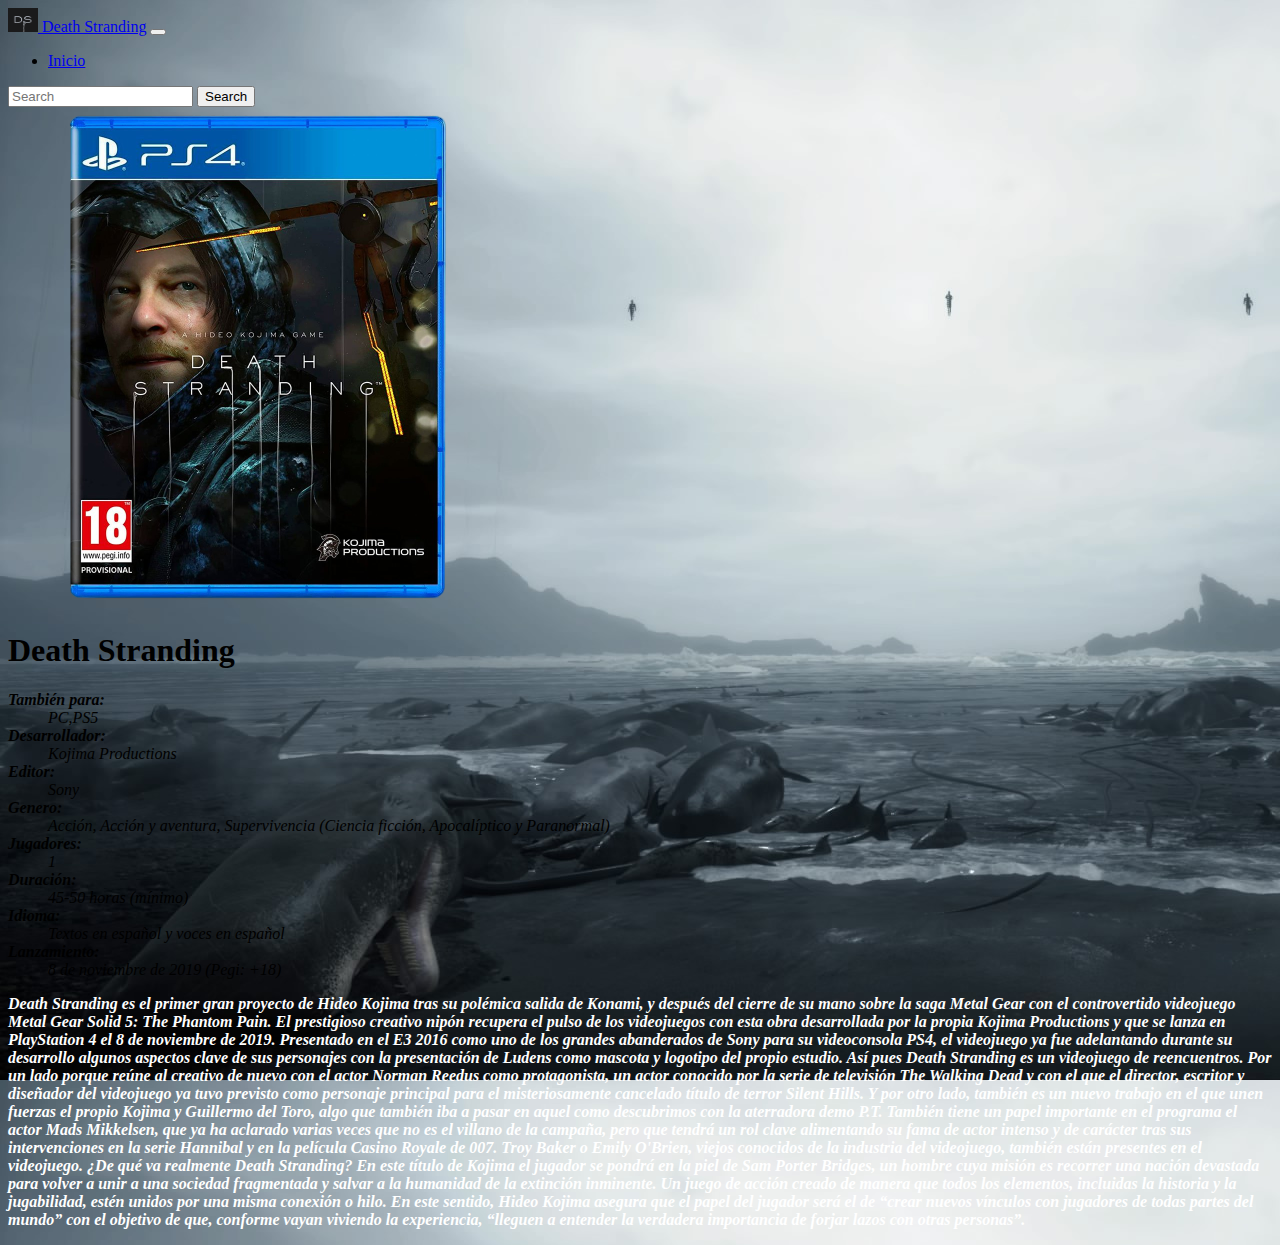
==== Pages/historia.html @ 20d5b2aa "Version inicial" ====
<!DOCTYPE html>
<html lang="en">

<head>
    <meta charset="UTF-8">
    <meta http-equiv="X-UA-Compatible" content="IE=edge">
    <meta name="viewport" content="width=device-width, initial-scale=1.0">
    <title>Historia</title>
    <!-- CSS -->
    <link rel="stylesheet" href="../CSS/style.css">
    <!--CSS Bootstrap -->
    <link href="https://cdn.jsdelivr.net/npm/bootstrap@5.1.3/dist/css/bootstrap.min.css" rel="stylesheet"
        integrity="sha384-1BmE4kWBq78iYhFldvKuhfTAU6auU8tT94WrHftjDbrCEXSU1oBoqyl2QvZ6jIW3" crossorigin="anonymous">
</head>

<body class="fondo-oscuro">
    <!-- Inicio del header + logo -->
    <header>
        <nav class="navbar navbar-expand-lg navbar-dark bg-dark">
            <div class="container-fluid">
                <a class="navbar-brand" href="#"><img src="../Imagenes/communityIcon_ntxxqsdffru31.png"
                        alt="death-stranding" width="30" height="24" class="d-inline-block align-text-top">
                    Death Stranding</a>
                <button class="navbar-toggler" type="button" data-bs-toggle="collapse"
                    data-bs-target="#navbarSupportedContent" aria-controls="navbarSupportedContent"
                    aria-expanded="false" aria-label="Toggle navigation">
                    <span class="navbar-toggler-icon"></span>
                </button>
                <div class="collapse navbar-collapse" id="navbarSupportedContent">
                    <ul class="navbar-nav me-auto mb-2 mb-lg-0">
                        <li class="nav-item">
                            <a class="nav-link active" aria-current="page" href="../index.html">Inicio</a>
                        </li>
                    </ul>
                    <form class="d-flex">
                        <input class="form-control me-2" type="search" placeholder="Search" aria-label="Search">
                        <button class="btn btn-outline-success" type="submit">Search</button>
                    </form>

                </div>
            </div>
        </nav>
    </header>
    <!-- Fin de Header + Logo -->

    <!-- Seccion de Texto Oscuro + Imagen de Juego -->
    <section class="container">
        <!-- Fila -->
        <div class="row">
            <!-- col-6 -->
            <div class="col-sm-12 col-md-8 col-lg-6">
                <img src="../Imagenes/caja_juego_ps4.png" alt="Juego PS4">
            </div>
            <!-- col-6 -->
            <div class="col-sm-12 col-md-4 col-lg-6">
                <h1>Death Stranding</h1>
                <dl>
                    <dt>También para:</dt>
                    <dd>PC,PS5</dd>
                    <dt>Desarrollador:</dt>
                    <dd>Kojima Productions</dd>
                    <dt>Editor:</dt>
                    <dd>Sony</dd>
                    <dt>Genero:</dt>
                    <dd>Acción, Acción y aventura, Supervivencia (Ciencia ficción, Apocalíptico y Paranormal)</dd>
                    <dt>Jugadores:</dt>
                    <dd>1</dd>
                    <dt>Duración:</dt>
                    <dd>45-50 horas (mínimo)</dd>
                    <dt>Idioma:</dt>
                    <dd>Textos en español y voces en español</dd>
                    <dt>Lanzamiento:</dt>
                    <dd>8 de noviembre de 2019 (Pegi: +18)</dd>
                </dl>
            </div>
        </div>
    </section>
    <!-- Seccion de Texto Claro -->
    <section class='container color-claro'>
        <!-- Columna -->
        <div class="column">
            <div class="col-sm-12 col-md-12 col-lg-12">
                <p>Death Stranding es el primer gran proyecto de Hideo Kojima tras su polémica salida de Konami, y
                    después del cierre de su mano sobre la saga Metal Gear con el controvertido videojuego Metal Gear
                    Solid 5: The Phantom Pain. El prestigioso creativo nipón recupera el pulso de los videojuegos con
                    esta obra desarrollada por la propia Kojima Productions y que se lanza en PlayStation 4 el 8 de
                    noviembre de 2019. Presentado en el E3 2016 como uno de los grandes abanderados de Sony para su
                    videoconsola PS4, el videojuego ya fue adelantando durante su desarrollo algunos aspectos clave de
                    sus personajes con la presentación de Ludens como mascota y logotipo del propio estudio.

                    Así pues Death Stranding es un videojuego de reencuentros. Por un lado porque reúne al creativo de
                    nuevo con el actor Norman Reedus como protagonista, un actor conocido por la serie de televisión The
                    Walking Dead y con el que el director, escritor y diseñador del videojuego ya tuvo previsto como
                    personaje principal para el misteriosamente cancelado título de terror Silent Hills. Y por otro
                    lado, también es un nuevo trabajo en el que unen fuerzas el propio Kojima y Guillermo del Toro, algo
                    que también iba a pasar en aquel como descubrimos con la aterradora demo P.T. También tiene un papel
                    importante en el programa el actor Mads Mikkelsen, que ya ha aclarado varias veces que no es el
                    villano de la campaña, pero que tendrá un rol clave alimentando su fama de actor intenso y de
                    carácter tras sus intervenciones en la serie Hannibal y en la película Casino Royale de 007. Troy
                    Baker o Emily O'Brien, viejos conocidos de la industria del videojuego, también están presentes en
                    el videojuego.

                    ¿De qué va realmente Death Stranding? En este título de Kojima el jugador se pondrá en la piel de
                    Sam Porter Bridges, un hombre cuya misión es recorrer una nación devastada para volver a unir a una
                    sociedad fragmentada y salvar a la humanidad de la extinción inminente. Un juego de acción creado de
                    manera que todos los elementos, incluidas la historia y la jugabilidad, estén unidos por una misma
                    conexión o hilo. En este sentido, Hideo Kojima asegura que el papel del jugador será el de “crear
                    nuevos vínculos con jugadores de todas partes del mundo” con el objetivo de que, conforme vayan
                    viviendo la experiencia, “lleguen a entender la verdadera importancia de forjar lazos con otras
                    personas”.</p>
            </div>
        </div>
    </section>

    <!-- Bootstrap Bundle with Popper  -->
    <script src="https://cdn.jsdelivr.net/npm/bootstrap@5.1.3/dist/js/bootstrap.bundle.min.js"
        integrity="sha384-ka7Sk0Gln4gmtz2MlQnikT1wXgYsOg+OMhuP+IlRH9sENBO0LRn5q+8nbTov4+1p" crossorigin="anonymous">
    </script>
</body>

</html>
---- CSS/style.css ----
/* Color del fondo del Index */
.color-fondo {
    background-color: rgb(226, 204, 175);
}

/* Color del fondo de la pagina "Historia" */
.fondo-oscuro {
    background-image: url("../Imagenes/fondo_pantalla.jpg");
}

/* Seccion Oscura */
dt {
    color: black;
    font-style: italic;
    font-weight: bold;
}

dd {
    color: black;
    font-style: italic;
}

/* Seccion Clara */
.color-claro {
    color: white;
    font-style: italic;
    font-weight: bold;
}
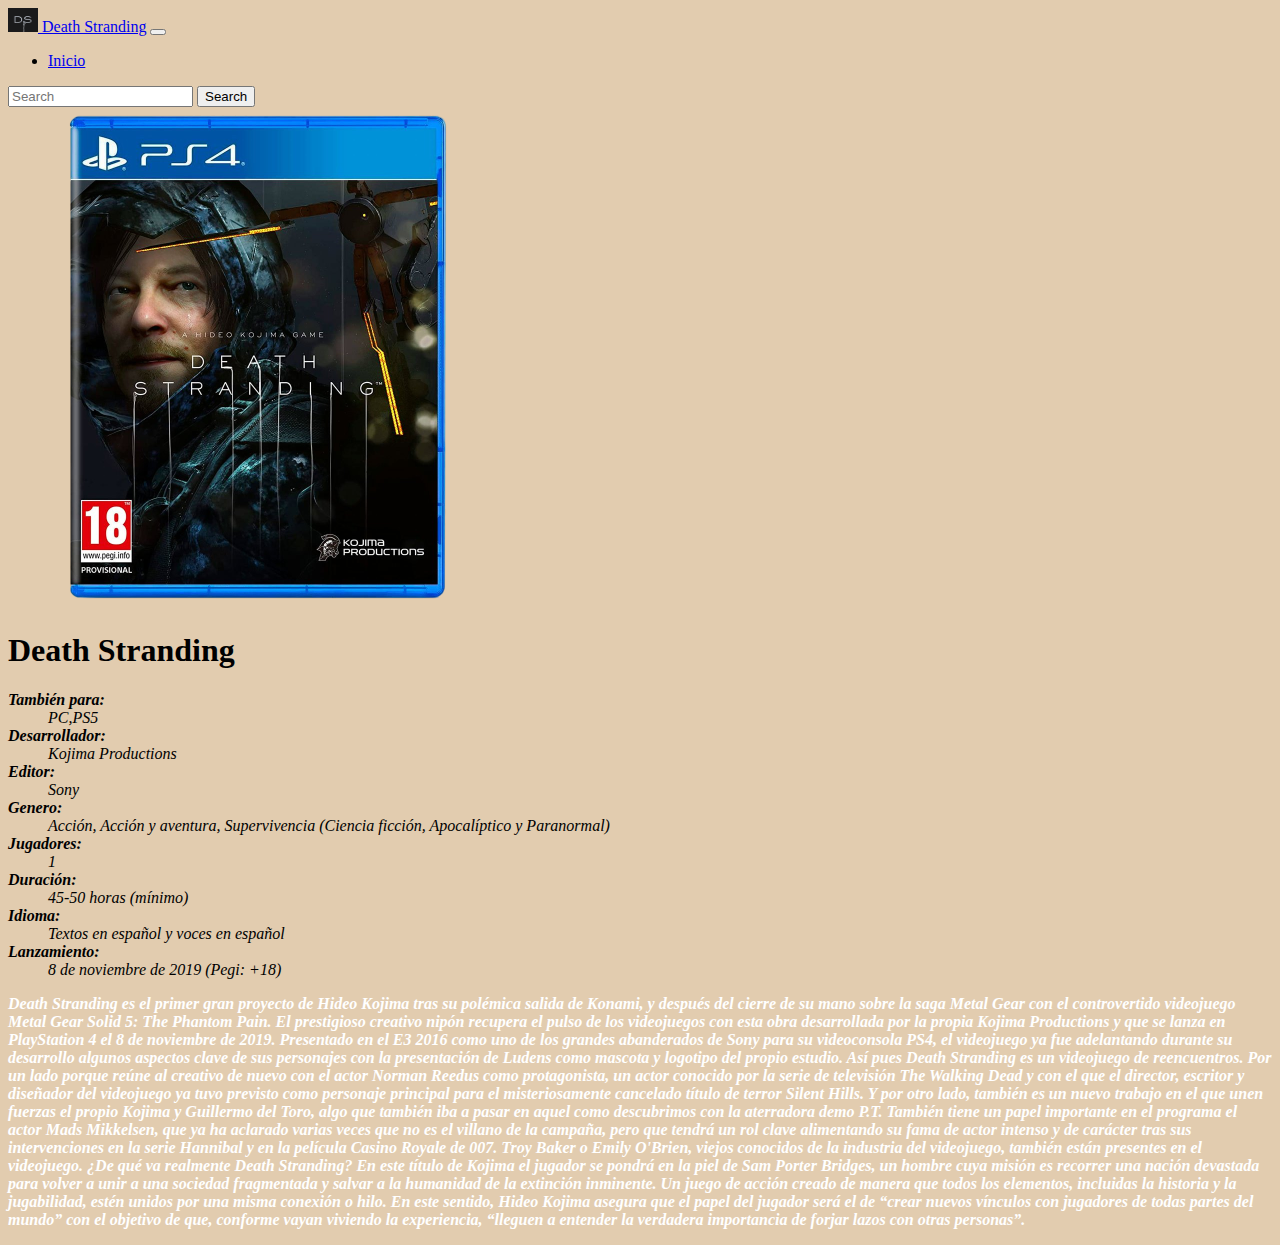
==== commit 17945498: "Version Final" ====
--- a/Pages/historia.html
+++ b/Pages/historia.html
@@ -13,7 +13,7 @@
         integrity="sha384-1BmE4kWBq78iYhFldvKuhfTAU6auU8tT94WrHftjDbrCEXSU1oBoqyl2QvZ6jIW3" crossorigin="anonymous">
 </head>
 
-<body class="fondo-oscuro">
+<body class="fondo-historia">
     <!-- Inicio del header + logo -->
     <header>
         <nav class="navbar navbar-expand-lg navbar-dark bg-dark">
--- a/CSS/style.css
+++ b/CSS/style.css
@@ -1,11 +1,30 @@
 /* Color del fondo del Index */
-.color-fondo {
+.fondo-historia {
     background-color: rgb(226, 204, 175);
 }
 
 /* Color del fondo de la pagina "Historia" */
 .fondo-oscuro {
     background-image: url("../Imagenes/fondo_pantalla.jpg");
+}
+
+/* Color del fondo de la pagina "Actores" */
+.fondo-actores {
+    background-image: url("../Imagenes/fondo_actores.jpg");
+    background-size: 100%;
+}
+
+/* Color del fondo de la pagina "musica" */
+.fondo-musica {
+    background-image: url("../Imagenes/fondo_musica.png");
+    background-size: 100%;
+}
+
+/* Color del fondo de la pagina "videojuego" */
+.fondo-videojuego {
+    /* background-image: url("../Imagenes/fondo_videojuego.jpg"); */
+    background-image: url(https://deathstrandingpc.505games.com/wp-content/uploads/2020/02/CDPR_DS_Title_FX_Master-2-DSLOGO_MATCHED-V5.gif);
+    background-size: 100%;
 }
 
 /* Seccion Oscura */
@@ -25,4 +44,13 @@
     color: white;
     font-style: italic;
     font-weight: bold;
+}
+
+.letra-musica{
+    color: black;
+    font-style: oblique;
+    font-weight: bold;
+}
+.color-yellow{
+    color: yellow;
 }